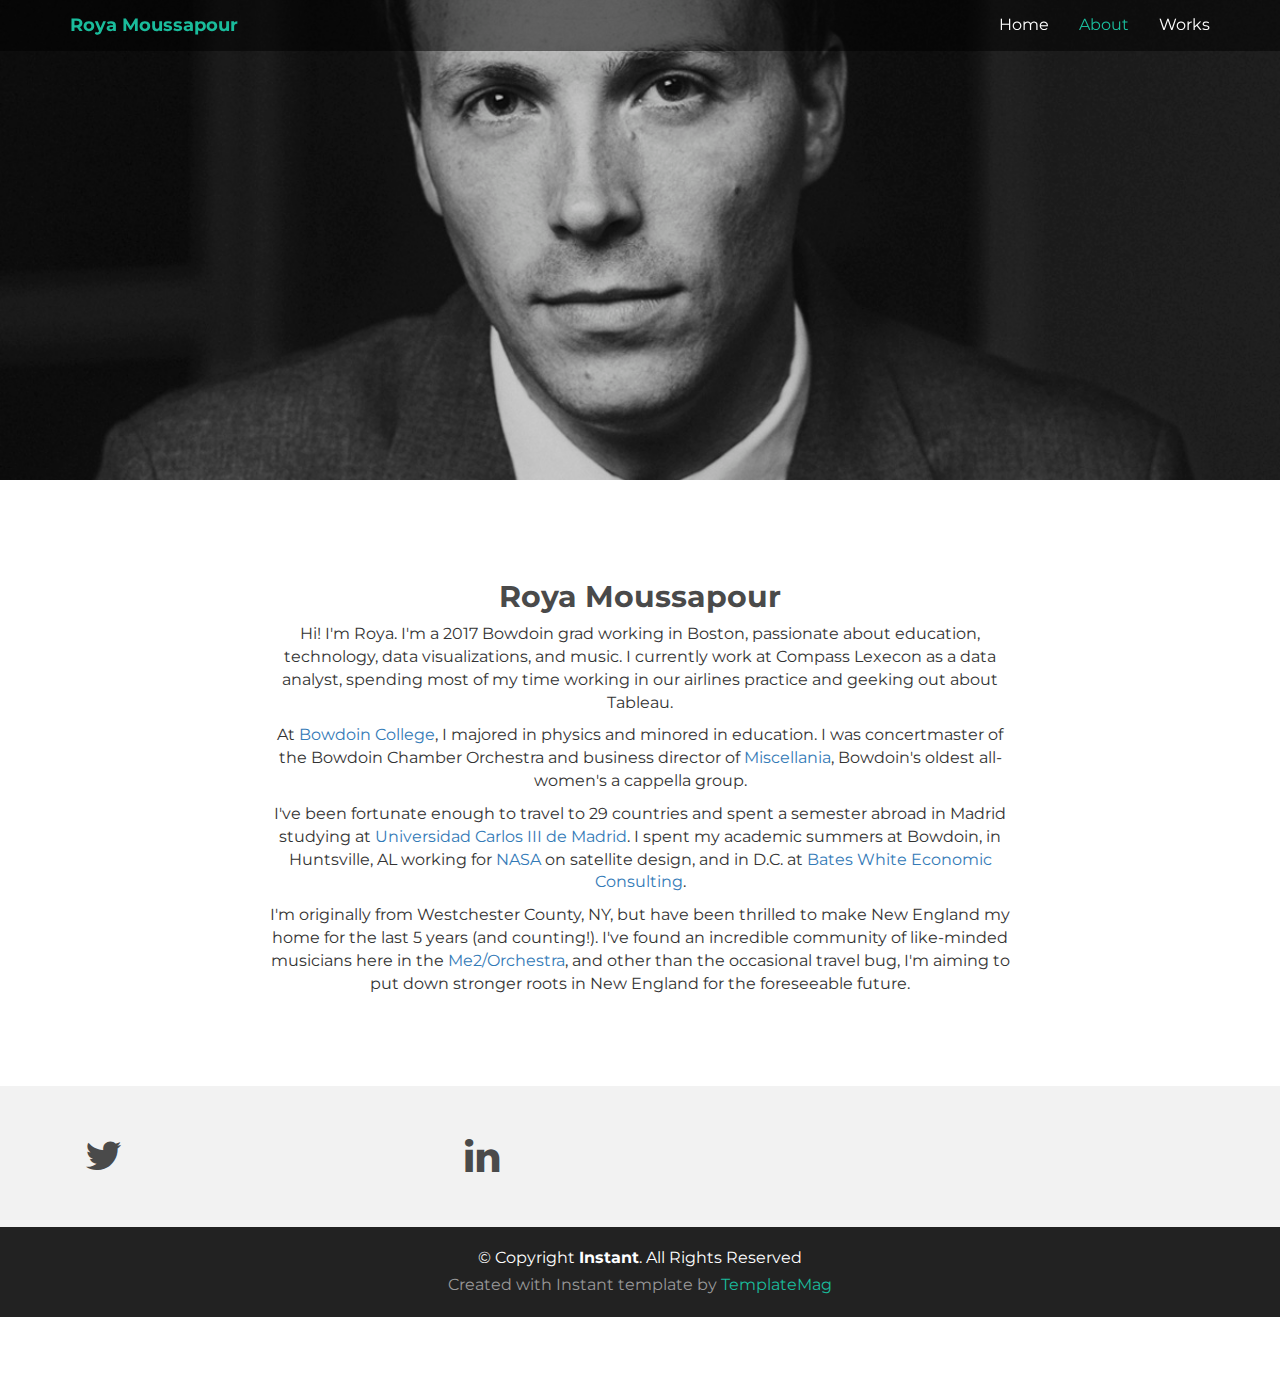
==== about.html @ b9ccae43 "Update about.html" ====
<!DOCTYPE html>
<html lang="en">
<head>
  <meta charset="utf-8">
  <title>Roya Moussapour</title>
  <meta content="width=device-width, initial-scale=1.0" name="viewport">
  <meta content="" name="keywords">
  <meta content="" name="description">

  <!-- Favicons -->
  <link href="img/favicon.png" rel="icon">
  <link href="img/apple-touch-icon.png" rel="apple-touch-icon">

  <!-- Google Fonts -->
  <link href="https://fonts.googleapis.com/css?family=Montserrat:300,400,500,700" rel="stylesheet">

  <!-- Bootstrap CSS File -->
  <link href="lib/bootstrap/css/bootstrap.min.css" rel="stylesheet">

  <!-- Libraries CSS Files -->
  <link href="lib/font-awesome/css/font-awesome.min.css" rel="stylesheet">

  <!-- Main Stylesheet File -->
  <link href="css/style.css" rel="stylesheet">

  <!-- =======================================================
    Template Name: Instant
    Template URL: https://templatemag.com/instant-bootstrap-personal-template/
    Author: TemplateMag.com
    License: https://templatemag.com/license/
  ======================================================= -->
</head>

<body>

  <!-- Static navbar -->
  <div class="navbar navbar-default navbar-fixed-top" role="navigation">
    <div class="container">
      <div class="navbar-header">
        <button type="button" class="navbar-toggle" data-toggle="collapse" data-target=".navbar-collapse">
            <span class="sr-only">Toggle navigation</span>
            <span class="icon-bar"></span>
            <span class="icon-bar"></span>
            <span class="icon-bar"></span>
          </button>
        <a class="navbar-brand" href="index.html">Roya Moussapour</a>
      </div>
      <div class="navbar-collapse collapse">
        <ul class="nav navbar-nav navbar-right">
          <li><a href="index.html">Home</a></li>
          <li class="active"><a href="about.html">About</a></li>
          <li><a href="works.html" class="smoothscroll">Works</a></li>
        </ul>
      </div>
      <!--/.nav-collapse -->
    </div>
  </div>


  <div id="aboutwrap">
    <div class="container">
      <div class="row">
        <div class="col-lg-6 col-lg-offset-3">
        </div>
      </div>
    </div>
    <!-- /container -->
  </div>

  <div class="container">
    <div class="row centered mt mb">
      <div class="col-lg-8 col-lg-offset-2">
        <h2>Roya Moussapour</h2>
        <p>Hi! I'm Roya. I'm a 2017 Bowdoin grad working in Boston, passionate about education, technology, data visualizations, and music. I currently work at Compass Lexecon as a data analyst, spending most of my time working in our airlines practice and geeking out about Tableau. </p>
        <p>At <a href="https://www.bowdoin.edu/" target="blank">Bowdoin College</a>, I majored in physics and minored in education. I was concertmaster of the Bowdoin Chamber Orchestra and business director of <a href="http://students.bowdoin.edu/miscellania/" target="blank">Miscellania</a>, Bowdoin's oldest all-women's a cappella group. </p>
        <p>I've been fortunate enough to travel to 29 countries and spent a semester abroad in Madrid studying at <a href="https://www.uc3m.es/Home" target="blank">Universidad Carlos III de Madrid</a>. I spent my academic summers at Bowdoin, in Huntsville, AL working for <a href="https://www.nasa.gov/centers/marshall/home/index.html" target="blank">NASA</a> on satellite design, and in D.C. at <a href="https://bateswhite.com" target="blank">Bates White Economic Consulting</a>.</p>
        <p>I'm originally from Westchester County, NY, but have been thrilled to make New England my home for the last 5 years (and counting!). I've found an incredible community of like-minded musicians here in the <a href="https://me2orchestra.org/" target="blank">Me2/Orchestra</a>, and other than the occasional travel bug, I'm aiming to put down stronger roots in New England for the foreseeable future. </p>
      </div>

    </div>
  </div>

  <div id="social">
    <div class="container">
      <div class="row centered">
        </div>
        <div class="col-sm-4">
          <a href="#"><i class="fa fa-twitter"></i></a>
        </div>
        <div class="col-sm-4">
          <a href="#"><i class="fa fa-linkedin"></i></a>
        </div>

      </div>
    </div>
  </div>

  <div id="copyrights">
    <div class="container">
      <p>
        &copy; Copyright <strong>Instant</strong>. All Rights Reserved
      </p>
      <div class="credits">
        <!--
          You are NOT allowed to delete the credit link to TemplateMag with free version.
          You can delete the credit link only if you bought the pro version.
          Buy the pro version with working PHP/AJAX contact form: https://templatemag.com/instant-bootstrap-personal-template/
          Licensing information: https://templatemag.com/license/
        -->
        Created with Instant template by <a href="https://templatemag.com/">TemplateMag</a>
      </div>
    </div>
  </div>
  <!-- / copyrights -->

  <!-- JavaScript Libraries -->
  <script src="lib/jquery/jquery.min.js"></script>
  <script src="lib/bootstrap/js/bootstrap.min.js"></script>
  <script src="lib/php-mail-form/validate.js"></script>
  <script src="lib/easing/easing.min.js"></script>

  <!-- Template Main Javascript File -->
  <script src="js/main.js"></script>

</body>
</html>
---- css/style.css ----
/**
* Template Name: Instant
* Template URL: https://templatemag.com/instant-bootstrap-personal-template/
* Author: TemplateMag.com
* License: https://templatemag.com/license/
*/

/* ==========================================================================
   Base Styles, Bootstrap Modifications & Fonts Import
   ========================================================================== */


::-moz-selection {
    background: #f2c2c9;
    color: #a4003a;
    text-shadow: none;
}

::selection {
    background: #16a085;
    color: #a4003a;
    text-shadow: none;
}

/*
 * A better looking default horizontal rule
 */

 hr {
    display: block;
    height: 1px;
    border: 0;
    border-top: 1px solid #ccc;
    margin: 1em 0;
    padding: 0;
}

.centered {
	text-align: center
}

.mt {
	margin-top: 80px;
}

.mb {
	margin-bottom: 80px;
}

/* ==========================================================================
   General styles
   ========================================================================== */


body {
    font-family: 'Montserrat', sans-serif;
    font-weight: 400;
    font-size: 16px;

    -webkit-font-smoothing: antialiased;
    -webkit-overflow-scrolling: touch;
}

h1, h2, h3, h4, h5, h6 {
	font-weight: 700;
    color: #4a4a4a;
}


.navbar-brand {
	font-weight: 700;
}

.navbar-default .navbar-brand, .navbar-default .navbar-brand:hover {
	color: #1abc9c;
}

.navbar-default {
	border-color: transparent;
  background-color: rgba(0, 0, 0, 0.5);
}

.navbar-default .navbar-nav > .active > a, .navbar-default .navbar-nav > .active > a:hover, .navbar-default .navbar-nav > .active > a:focus {
	color: #1abc9c;
	background-color: transparent;
}

.navbar-default .navbar-nav > li > a {
	color: #fff;
}

.navbar-default .navbar-nav > li > a:hover, .navbar-default .navbar-nav > li > a:focus {
	color: #1abc9c;
}

.navbar-default .navbar-toggle {
  border: none;
  border-color: #fff;
}

.navbar-default .navbar-toggle:hover {
  background: #666;
}

.navbar-default .navbar-toggle .icon-bar {
  background-color: #fff;
}
/* ==========================================================================
   Wrap Sections
   ========================================================================== */

#headerwrap {
	background: url(../img/back.jpg) no-repeat center top;
	margin-top: -70px;
	padding-top: 250px;
	text-align:center;
	background-attachment: relative;
	background-position: center center;
	min-height: 650px;
	width: 100%;

    -webkit-background-size: 100%;
    -moz-background-size: 100%;
    -o-background-size: 100%;
    background-size: 100%;

    -webkit-background-size: cover;
    -moz-background-size: cover;
    -o-background-size: cover;
    background-size: cover;
}

#headerwrap h1 {
	color:#ffffff;
	padding-top: 10px;
	padding-bottom: 20px;
	letter-spacing: 4px;
	font-size: 80px;
	font-weight: bold;
}

#headerwrap h4 {
	font-weight: 400;
	color: #ffffff
}

@media (max-width: 768px) {
  #headerwrap {
    padding-top: 180px;
  }
}

#social {
	padding-top: 50px;
	padding-bottom: 50px;
	background-color: #f2f2f2;
}

#social i {
	font-size: 40px;
	color: #4a4a4a
}

#social i:hover {
	color: #1abc9c
}

#footerwrap {
	padding-top: 70px;
	padding-bottom: 50px;
	background-color: #2f2f2f;
}

#footerwrap p {
	color: #f2f2f2;
	margin-left: 10px;
}

#workwrap {
	background: url(../img/work.jpg) no-repeat center top;
	margin-top: -70px;
	padding-top: 250px;
	text-align:center;
	background-attachment: relative;
	background-position: center center;
	min-height: 650px;
	width: 100%;

    -webkit-background-size: 100%;
    -moz-background-size: 100%;
    -o-background-size: 100%;
    background-size: 100%;

    -webkit-background-size: cover;
    -moz-background-size: cover;
    -o-background-size: cover;
    background-size: cover;
}

#workwrap h1 {
	color:#ffffff;
	padding-top: 10px;
	padding-bottom: 20px;
	letter-spacing: 4px;
	font-size: 80px;
	font-weight: bold;
}

#workwrap h4 {
	font-weight: 400;
	color: #ffffff
}

#aboutwrap {
	background: url(../img/about.jpg) no-repeat center top;
	margin-top: -70px;
	padding-top: 250px;
	text-align:center;
	background-attachment: relative;
	background-position: center center;
	min-height: 550px;
	width: 100%;

    -webkit-background-size: 100%;
    -moz-background-size: 100%;
    -o-background-size: 100%;
    background-size: 100%;

    -webkit-background-size: cover;
    -moz-background-size: cover;
    -o-background-size: cover;
    background-size: cover;
}


/* Gallery */
.gallery {
	margin-top: 30px;
}

.gallery img:hover {
	opacity: 0.4;
}


/* Contact Form */

#contactwrap {
	background: url(../img/contact.jpg) no-repeat center top;
	margin-top: -70px;
	padding-top: 250px;
	text-align:center;
	background-attachment: relative;
	background-position: center center;
	min-height: 650px;
	width: 100%;
  background-size: 100%;
  background-size: cover;
}

#contactwrap h1 {
	color:#ffffff;
	padding-top: 10px;
	padding-bottom: 20px;
	letter-spacing: 4px;
	font-size: 60px;
	font-weight: bold;
}

#contactwrap h4 {
	font-weight: 400;
	color: #ffffff
}

#contact {
  padding: 40px 0;
}

#contact h2 {
  font-size: 36px;
  margin-bottom: 30px;
}

.contact-form label {
   color: #999;
}

.contact-form input, .contact-form textarea {
  padding: 10px 12px;
  border-radius: 0;
  box-shadow: none;
  font-size: 14px;
  height: auto;
}

.contact-form .form-send {
  text-align: center;
}

.contact-form .form-send button  {
  background: #1abc9c;
  border: 0;
  padding: 14px 40px;
  color: #fff;
  transition: 0.4s;
  cursor: pointer;
  font-size: 16px;
  margin-top: 15px;
}

.contact-form .form-send button:hover {
  background: #2addb9;
}

.contact-form .validate {
  display: none;
  color: red;
  margin: 0 0 15px 0;
  font-weight: 400;
  font-size: 13px;
}

.contact-form .loading {
  display: none;
  color: #555;
  background: #fff;
  text-align: center;
  padding: 15px;
  margin: 15px 0;
}

.contact-form .loading:before {
  content: "";
  display: inline-block;
  border-radius: 50%;
  width: 24px;
  height: 24px;
  border: 3px solid #18d26e;
  border-top-color: #eee;
  -webkit-animation: animate-loading 1s linear infinite;
  animation: animate-loading 1s linear infinite;
}

@-webkit-keyframes animate-loading {
  0% {
    -webkit-transform: rotate(0deg);
    transform: rotate(0deg);
  }

  100% {
    -webkit-transform: rotate(360deg);
    transform: rotate(360deg);
  }
}

@keyframes animate-loading {
  0% {
    -webkit-transform: rotate(0deg);
    transform: rotate(0deg);
  }

  100% {
    -webkit-transform: rotate(360deg);
    transform: rotate(360deg);
  }
}

.contact-form .error-message {
  display: none;
  color: #fff;
  background: #ed3c0d;
  text-align: center;
  padding: 15px;
  font-weight: 600;
  margin: 15px 0;
}

.contact-form .sent-message {
  display: none;
  color: #fff;
  background: #18d26e;
  text-align: center;
  padding: 15px;
  font-weight: 600;
  margin: 15px 0;
}

/* Copyrights */

#copyrights {
  background: #222222;
  padding: 20px 0;
  text-align: center;
}

#copyrights p {
  margin-bottom: 5px;
  color: #fff;
}

#copyrights a {
  color: #1abc9c;
}

.credits {
  color: #999;
}
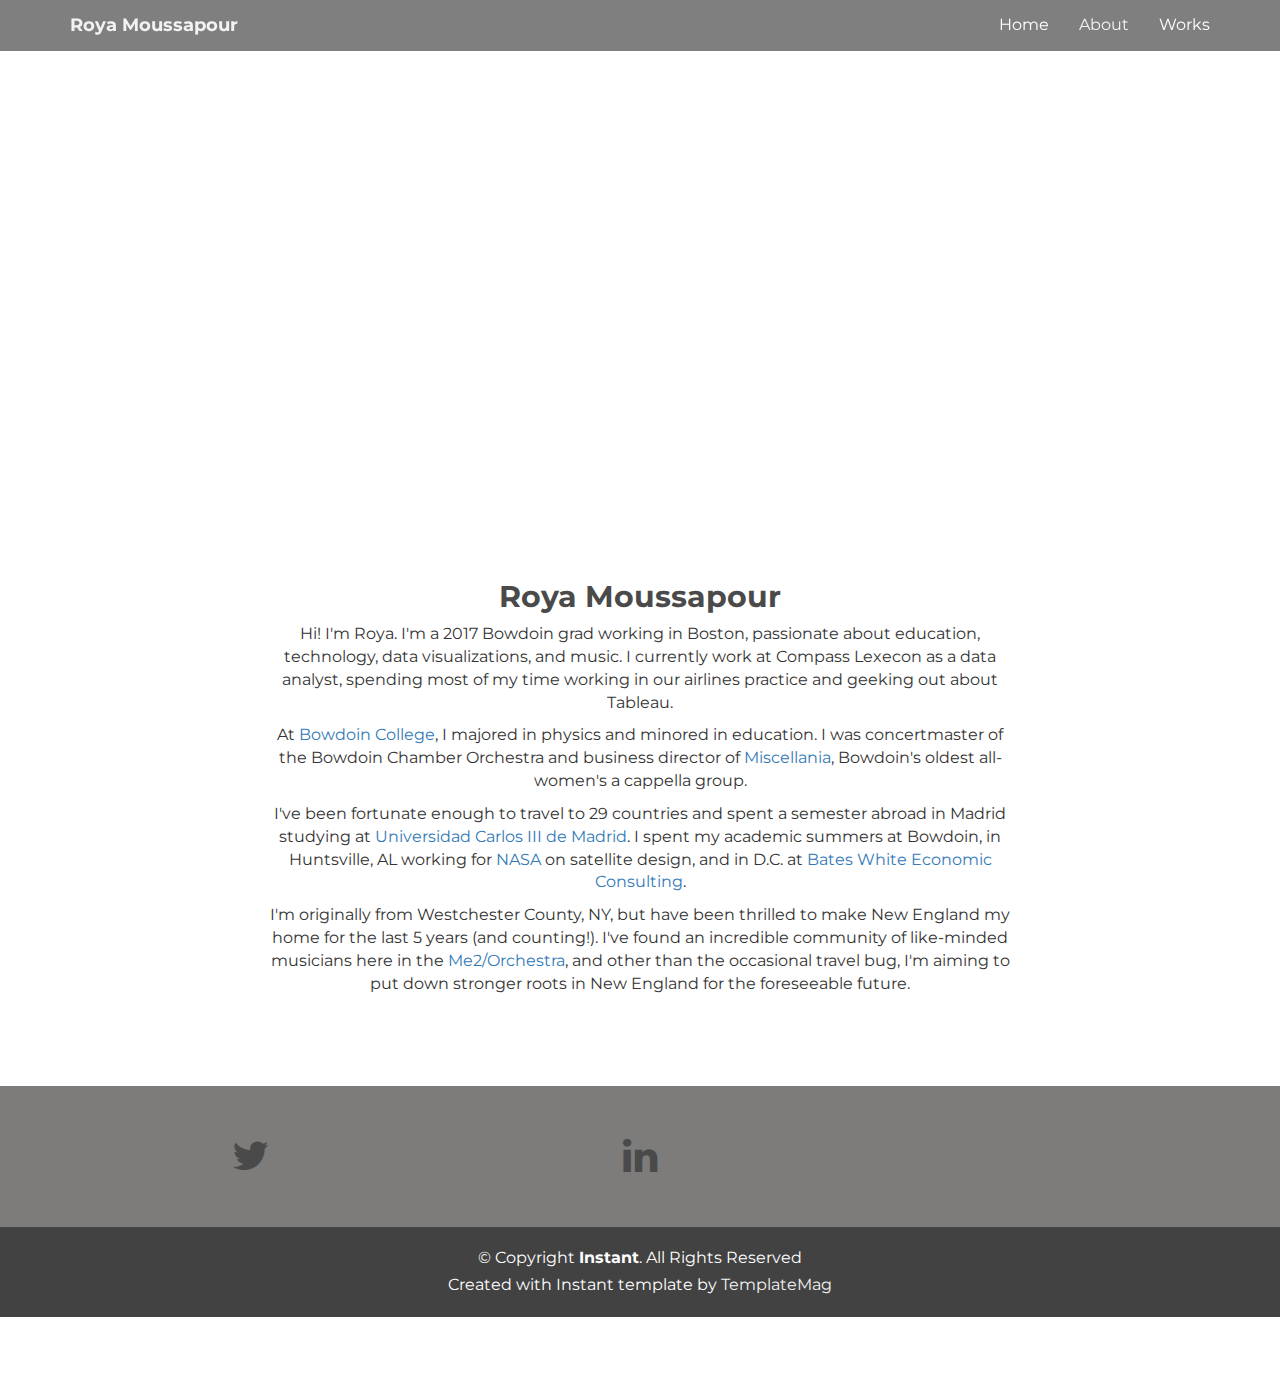
==== commit 24459f8e: "Update about.html" ====
--- a/about.html
+++ b/about.html
@@ -8,8 +8,8 @@
   <meta content="" name="description">
 
   <!-- Favicons -->
-  <link href="img/favicon.png" rel="icon">
-  <link href="img/apple-touch-icon.png" rel="apple-touch-icon">
+  <link href="img/icon1.png" rel="icon">
+  <link href="img/icon1.png" rel="icon1">
 
   <!-- Google Fonts -->
   <link href="https://fonts.googleapis.com/css?family=Montserrat:300,400,500,700" rel="stylesheet">
@@ -80,10 +80,9 @@
     </div>
   </div>
 
-  <div id="social">
+    <div id="social">
     <div class="container">
       <div class="row centered">
-        </div>
         <div class="col-sm-4">
           <a href="#"><i class="fa fa-twitter"></i></a>
         </div>
--- a/css/style.css
+++ b/css/style.css
@@ -12,13 +12,13 @@
 
 ::-moz-selection {
     background: #f2c2c9;
-    color: #a4003a;
+    color: #51353f;
     text-shadow: none;
 }
 
 ::selection {
-    background: #16a085;
-    color: #a4003a;
+    background: #c78989;
+    color: #51353f;
     text-shadow: none;
 }
 
@@ -72,7 +72,7 @@
 }
 
 .navbar-default .navbar-brand, .navbar-default .navbar-brand:hover {
-	color: #1abc9c;
+	color: #f2f2f2;
 }
 
 .navbar-default {
@@ -81,7 +81,7 @@
 }
 
 .navbar-default .navbar-nav > .active > a, .navbar-default .navbar-nav > .active > a:hover, .navbar-default .navbar-nav > .active > a:focus {
-	color: #1abc9c;
+	color: #f2f2f2;
 	background-color: transparent;
 }
 
@@ -90,7 +90,7 @@
 }
 
 .navbar-default .navbar-nav > li > a:hover, .navbar-default .navbar-nav > li > a:focus {
-	color: #1abc9c;
+	color: #a14d4d;
 }
 
 .navbar-default .navbar-toggle {
@@ -99,7 +99,7 @@
 }
 
 .navbar-default .navbar-toggle:hover {
-  background: #666;
+  background: #897373;
 }
 
 .navbar-default .navbar-toggle .icon-bar {
@@ -110,7 +110,74 @@
    ========================================================================== */
 
 #headerwrap {
-	background: url(../img/back.jpg) no-repeat center top;
+	background: url(../img/portugal_rocks.jpg) no-repeat center top;
+	margin-top: -70px;
+	padding-top: 350px;
+	text-align:center;
+	background-attachment: relative;
+	background-position: center center;
+	min-height: 650px;
+	width: 100%;
+
+    -webkit-background-size: 100%;
+    -moz-background-size: 100%;
+    -o-background-size: 100%;
+    background-size: 100%;
+
+    -webkit-background-size: cover;
+    -moz-background-size: cover;
+    -o-background-size: cover;
+    background-size: cover;
+}
+
+#headerwrap h1 {
+	color:#ffffff;
+	padding-top: 10px;
+	padding-bottom: 20px;
+	letter-spacing: 4px;
+	font-size: 80px;
+	font-weight: bold;
+}
+
+#headerwrap h4 {
+	font-weight: 400;
+	color: #ffffff
+}
+
+@media (max-width: 768px) {
+  #headerwrap {
+    padding-top: 180px;
+  }
+}
+
+#social {
+	padding-top: 50px;
+	padding-bottom: 50px;
+	background-color: #7e7c7a;
+}
+
+#social i {
+	font-size: 40px;
+	color: #4a4a4a
+}
+
+#social i:hover {
+	color: #a14d4d
+}
+
+#footerwrap {
+	padding-top: 70px;
+	padding-bottom: 50px;
+	background-color: #4f4b4b;
+}
+
+#footerwrap p {
+	color: #a98888;
+	margin-left: 10px;
+}
+
+#workwrap {
+	background: url(../img/beaconhill_snow.jpg) no-repeat center top;
 	margin-top: -70px;
 	padding-top: 250px;
 	text-align:center;
@@ -130,73 +197,6 @@
     background-size: cover;
 }
 
-#headerwrap h1 {
-	color:#ffffff;
-	padding-top: 10px;
-	padding-bottom: 20px;
-	letter-spacing: 4px;
-	font-size: 80px;
-	font-weight: bold;
-}
-
-#headerwrap h4 {
-	font-weight: 400;
-	color: #ffffff
-}
-
-@media (max-width: 768px) {
-  #headerwrap {
-    padding-top: 180px;
-  }
-}
-
-#social {
-	padding-top: 50px;
-	padding-bottom: 50px;
-	background-color: #f2f2f2;
-}
-
-#social i {
-	font-size: 40px;
-	color: #4a4a4a
-}
-
-#social i:hover {
-	color: #1abc9c
-}
-
-#footerwrap {
-	padding-top: 70px;
-	padding-bottom: 50px;
-	background-color: #2f2f2f;
-}
-
-#footerwrap p {
-	color: #f2f2f2;
-	margin-left: 10px;
-}
-
-#workwrap {
-	background: url(../img/work.jpg) no-repeat center top;
-	margin-top: -70px;
-	padding-top: 250px;
-	text-align:center;
-	background-attachment: relative;
-	background-position: center center;
-	min-height: 650px;
-	width: 100%;
-
-    -webkit-background-size: 100%;
-    -moz-background-size: 100%;
-    -o-background-size: 100%;
-    background-size: 100%;
-
-    -webkit-background-size: cover;
-    -moz-background-size: cover;
-    -o-background-size: cover;
-    background-size: cover;
-}
-
 #workwrap h1 {
 	color:#ffffff;
 	padding-top: 10px;
@@ -212,7 +212,7 @@
 }
 
 #aboutwrap {
-	background: url(../img/about.jpg) no-repeat center top;
+	background: url(../img/roya_vegas.jpg) no-repeat center top;
 	margin-top: -70px;
 	padding-top: 250px;
 	text-align:center;
@@ -298,7 +298,7 @@
 }
 
 .contact-form .form-send button  {
-  background: #1abc9c;
+  background: #a14d4d;
   border: 0;
   padding: 14px 40px;
   color: #fff;
@@ -388,7 +388,7 @@
 /* Copyrights */
 
 #copyrights {
-  background: #222222;
+  background: #424242;
   padding: 20px 0;
   text-align: center;
 }
@@ -399,9 +399,9 @@
 }
 
 #copyrights a {
-  color: #1abc9c;
+  color: #f2f2f2;
 }
 
 .credits {
-  color: #999;
-}
+  color: #fff;
+}
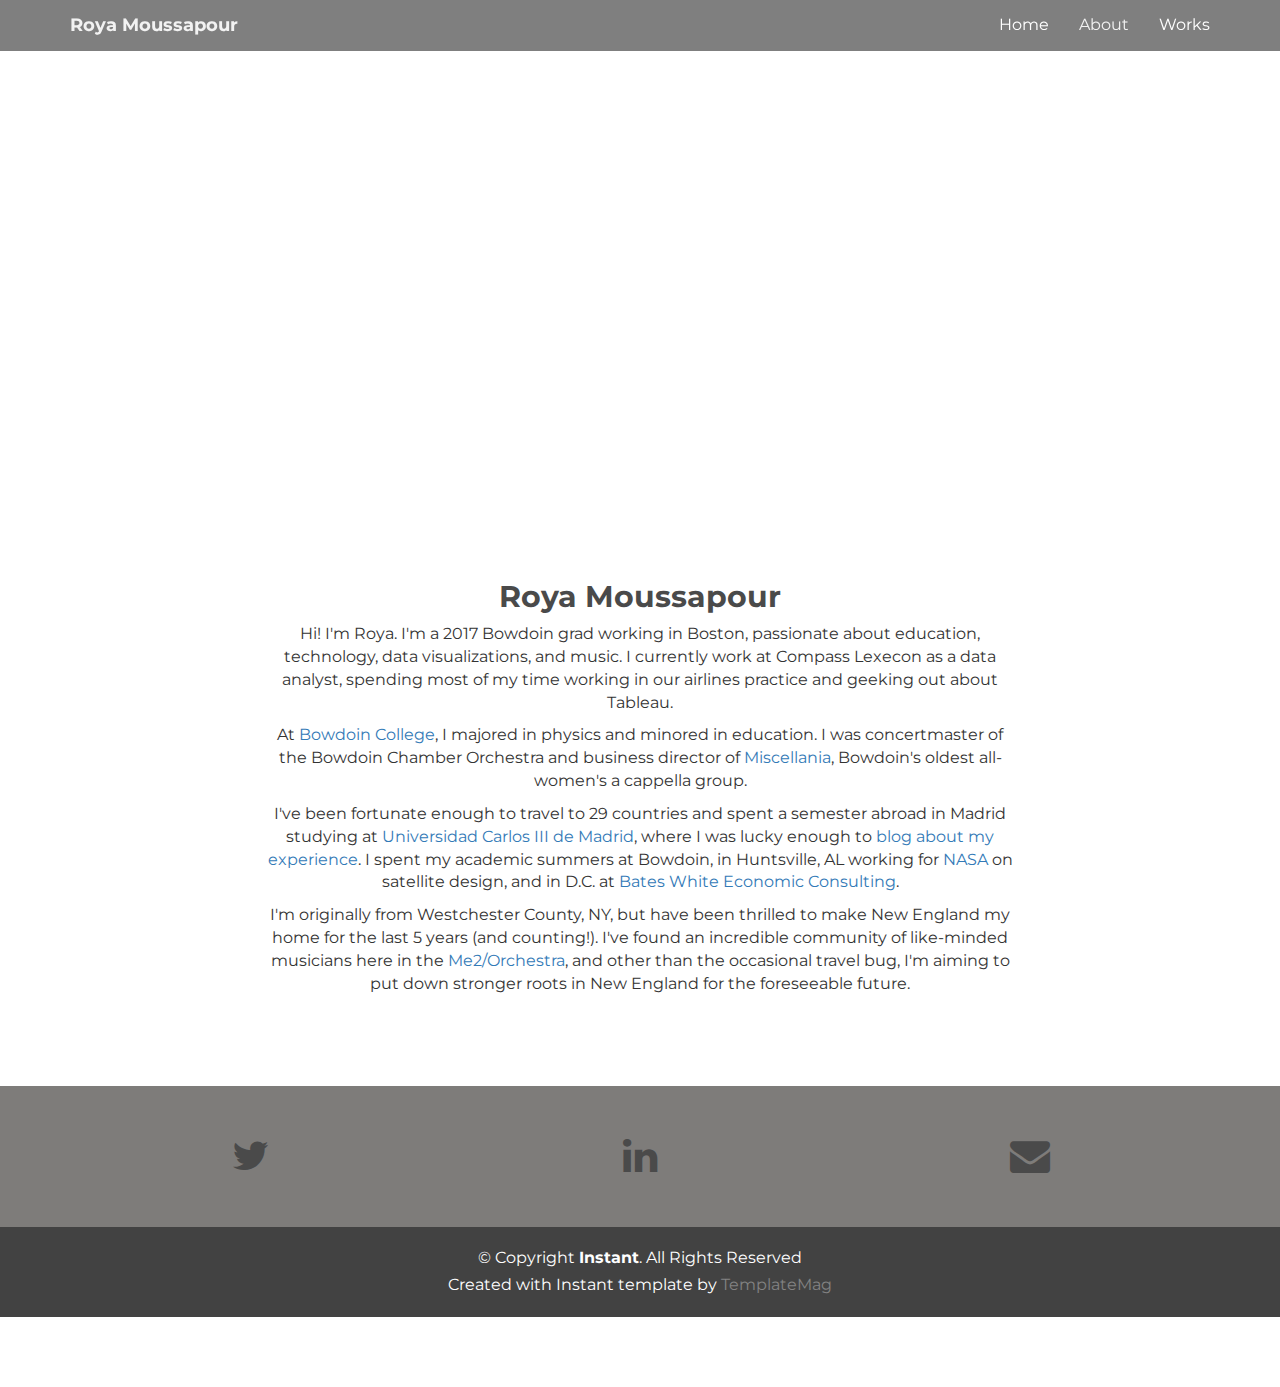
==== commit aeaf0c04: "Update about.html" ====
--- a/about.html
+++ b/about.html
@@ -73,7 +73,7 @@
         <h2>Roya Moussapour</h2>
         <p>Hi! I'm Roya. I'm a 2017 Bowdoin grad working in Boston, passionate about education, technology, data visualizations, and music. I currently work at Compass Lexecon as a data analyst, spending most of my time working in our airlines practice and geeking out about Tableau. </p>
         <p>At <a href="https://www.bowdoin.edu/" target="blank">Bowdoin College</a>, I majored in physics and minored in education. I was concertmaster of the Bowdoin Chamber Orchestra and business director of <a href="http://students.bowdoin.edu/miscellania/" target="blank">Miscellania</a>, Bowdoin's oldest all-women's a cappella group. </p>
-        <p>I've been fortunate enough to travel to 29 countries and spent a semester abroad in Madrid studying at <a href="https://www.uc3m.es/Home" target="blank">Universidad Carlos III de Madrid</a>. I spent my academic summers at Bowdoin, in Huntsville, AL working for <a href="https://www.nasa.gov/centers/marshall/home/index.html" target="blank">NASA</a> on satellite design, and in D.C. at <a href="https://bateswhite.com" target="blank">Bates White Economic Consulting</a>.</p>
+        <p>I've been fortunate enough to travel to 29 countries and spent a semester abroad in Madrid studying at <a href="https://www.uc3m.es/Home" target="blank">Universidad Carlos III de Madrid</a>, where I was lucky enough to <a href="https://www.iesabroad.org/blogs/author/222131" target="blank">blog about my experience</a>. I spent my academic summers at Bowdoin, in Huntsville, AL working for <a href="https://www.nasa.gov/centers/marshall/home/index.html" target="blank">NASA</a> on satellite design, and in D.C. at <a href="https://bateswhite.com" target="blank">Bates White Economic Consulting</a>.</p>
         <p>I'm originally from Westchester County, NY, but have been thrilled to make New England my home for the last 5 years (and counting!). I've found an incredible community of like-minded musicians here in the <a href="https://me2orchestra.org/" target="blank">Me2/Orchestra</a>, and other than the occasional travel bug, I'm aiming to put down stronger roots in New England for the foreseeable future. </p>
       </div>
 
@@ -84,12 +84,14 @@
     <div class="container">
       <div class="row centered">
         <div class="col-sm-4">
-          <a href="#"><i class="fa fa-twitter"></i></a>
+          <a href="https://twitter.com/Roya_Moussapour"><i class="fa fa-twitter"></i></a>
         </div>
         <div class="col-sm-4">
-          <a href="#"><i class="fa fa-linkedin"></i></a>
+          <a href="https://www.linkedin.com/in/roya-moussapour/"><i class="fa fa-linkedin"></i></a>
         </div>
-
+        <div class="col-sm-4">
+          <a href="mailto:royamoussapour@gmail.com"><i class="fa fa-envelope"></i></a>
+        </div>
       </div>
     </div>
   </div>
--- a/css/style.css
+++ b/css/style.css
@@ -90,7 +90,7 @@
 }
 
 .navbar-default .navbar-nav > li > a:hover, .navbar-default .navbar-nav > li > a:focus {
-	color: #a14d4d;
+	color: #c37a7a;
 }
 
 .navbar-default .navbar-toggle {
@@ -177,7 +177,7 @@
 }
 
 #workwrap {
-	background: url(../img/beaconhill_snow.jpg) no-repeat center top;
+	background: url(../img/canyon.jpg) no-repeat center top;
 	margin-top: -70px;
 	padding-top: 250px;
 	text-align:center;
@@ -399,7 +399,7 @@
 }
 
 #copyrights a {
-  color: #f2f2f2;
+  color: #838383;
 }
 
 .credits {
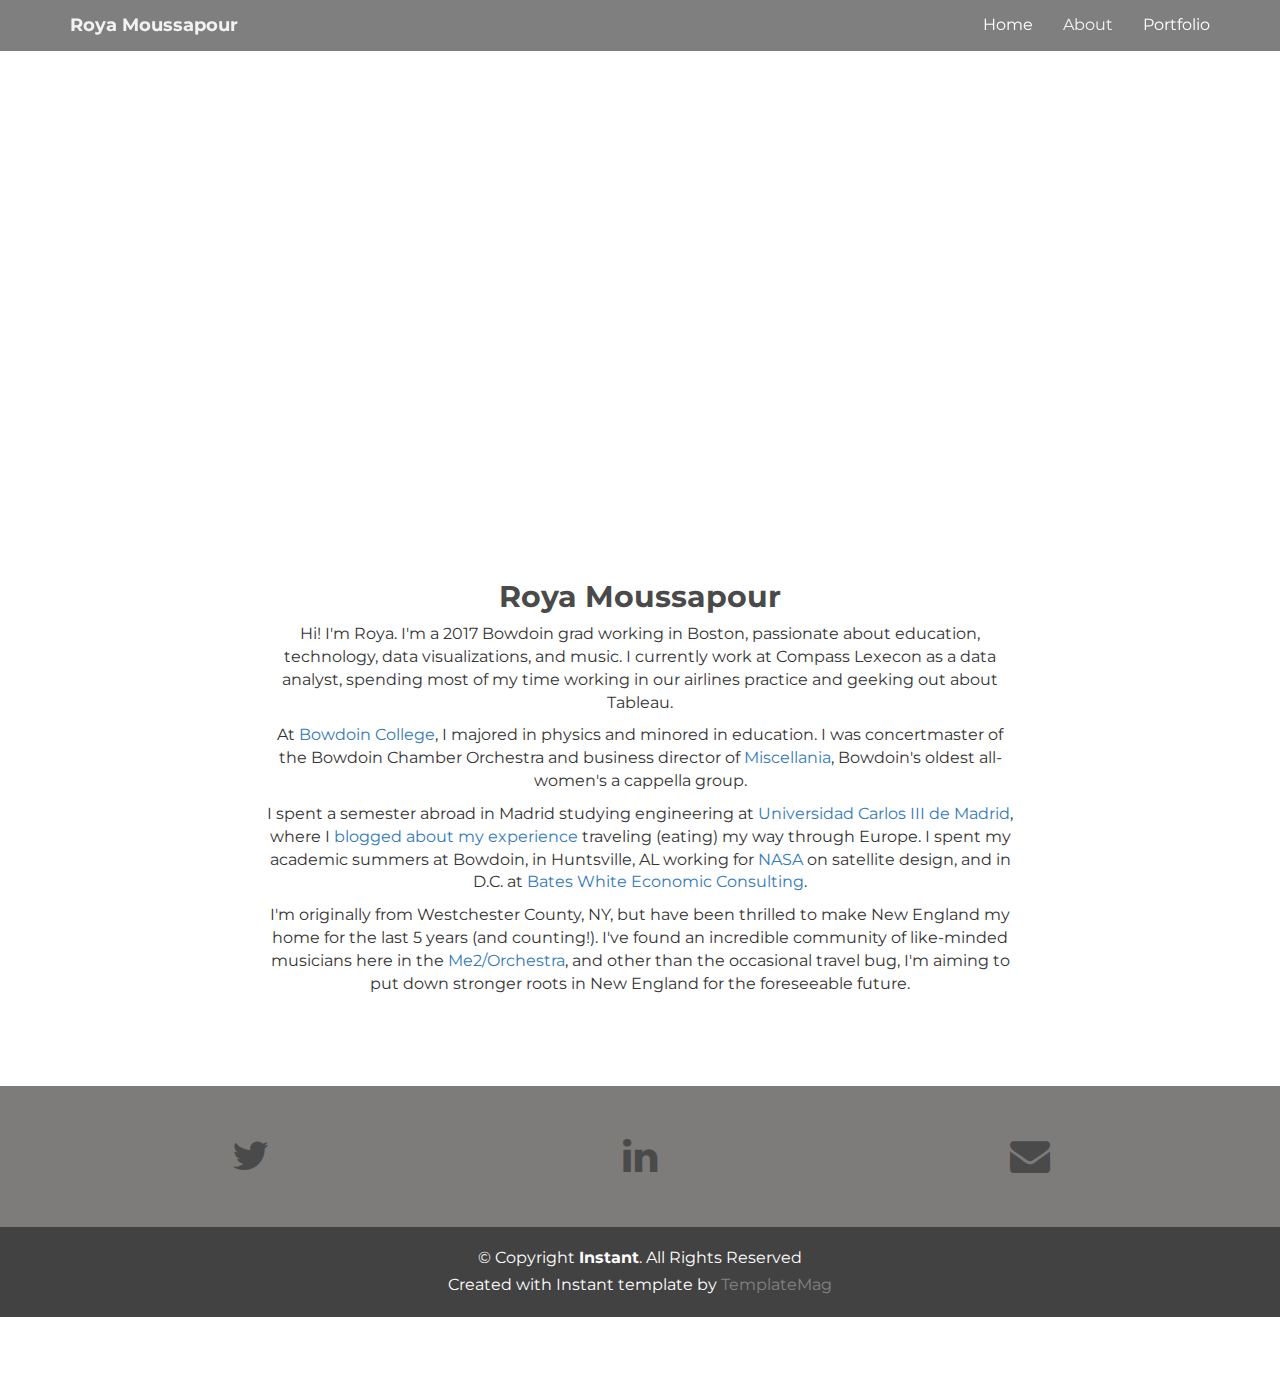
==== commit d270650f: "Update about.html" ====
--- a/about.html
+++ b/about.html
@@ -49,7 +49,7 @@
         <ul class="nav navbar-nav navbar-right">
           <li><a href="index.html">Home</a></li>
           <li class="active"><a href="about.html">About</a></li>
-          <li><a href="works.html" class="smoothscroll">Works</a></li>
+          <li><a href="Portfolio.html" class="smoothscroll">Portfolio</a></li>
         </ul>
       </div>
       <!--/.nav-collapse -->
@@ -73,7 +73,7 @@
         <h2>Roya Moussapour</h2>
         <p>Hi! I'm Roya. I'm a 2017 Bowdoin grad working in Boston, passionate about education, technology, data visualizations, and music. I currently work at Compass Lexecon as a data analyst, spending most of my time working in our airlines practice and geeking out about Tableau. </p>
         <p>At <a href="https://www.bowdoin.edu/" target="blank">Bowdoin College</a>, I majored in physics and minored in education. I was concertmaster of the Bowdoin Chamber Orchestra and business director of <a href="http://students.bowdoin.edu/miscellania/" target="blank">Miscellania</a>, Bowdoin's oldest all-women's a cappella group. </p>
-        <p>I've been fortunate enough to travel to 29 countries and spent a semester abroad in Madrid studying at <a href="https://www.uc3m.es/Home" target="blank">Universidad Carlos III de Madrid</a>, where I was lucky enough to <a href="https://www.iesabroad.org/blogs/author/222131" target="blank">blog about my experience</a>. I spent my academic summers at Bowdoin, in Huntsville, AL working for <a href="https://www.nasa.gov/centers/marshall/home/index.html" target="blank">NASA</a> on satellite design, and in D.C. at <a href="https://bateswhite.com" target="blank">Bates White Economic Consulting</a>.</p>
+        <p>I spent a semester abroad in Madrid studying engineering at <a href="https://www.uc3m.es/Home" target="blank">Universidad Carlos III de Madrid</a>, where I <a href="https://www.iesabroad.org/blogs/author/222131" target="blank">blogged about my experience</a> traveling (eating) my way through Europe. I spent my academic summers at Bowdoin, in Huntsville, AL working for <a href="https://www.nasa.gov/centers/marshall/home/index.html" target="blank">NASA</a> on satellite design, and in D.C. at <a href="https://bateswhite.com" target="blank">Bates White Economic Consulting</a>.</p>
         <p>I'm originally from Westchester County, NY, but have been thrilled to make New England my home for the last 5 years (and counting!). I've found an incredible community of like-minded musicians here in the <a href="https://me2orchestra.org/" target="blank">Me2/Orchestra</a>, and other than the occasional travel bug, I'm aiming to put down stronger roots in New England for the foreseeable future. </p>
       </div>
 
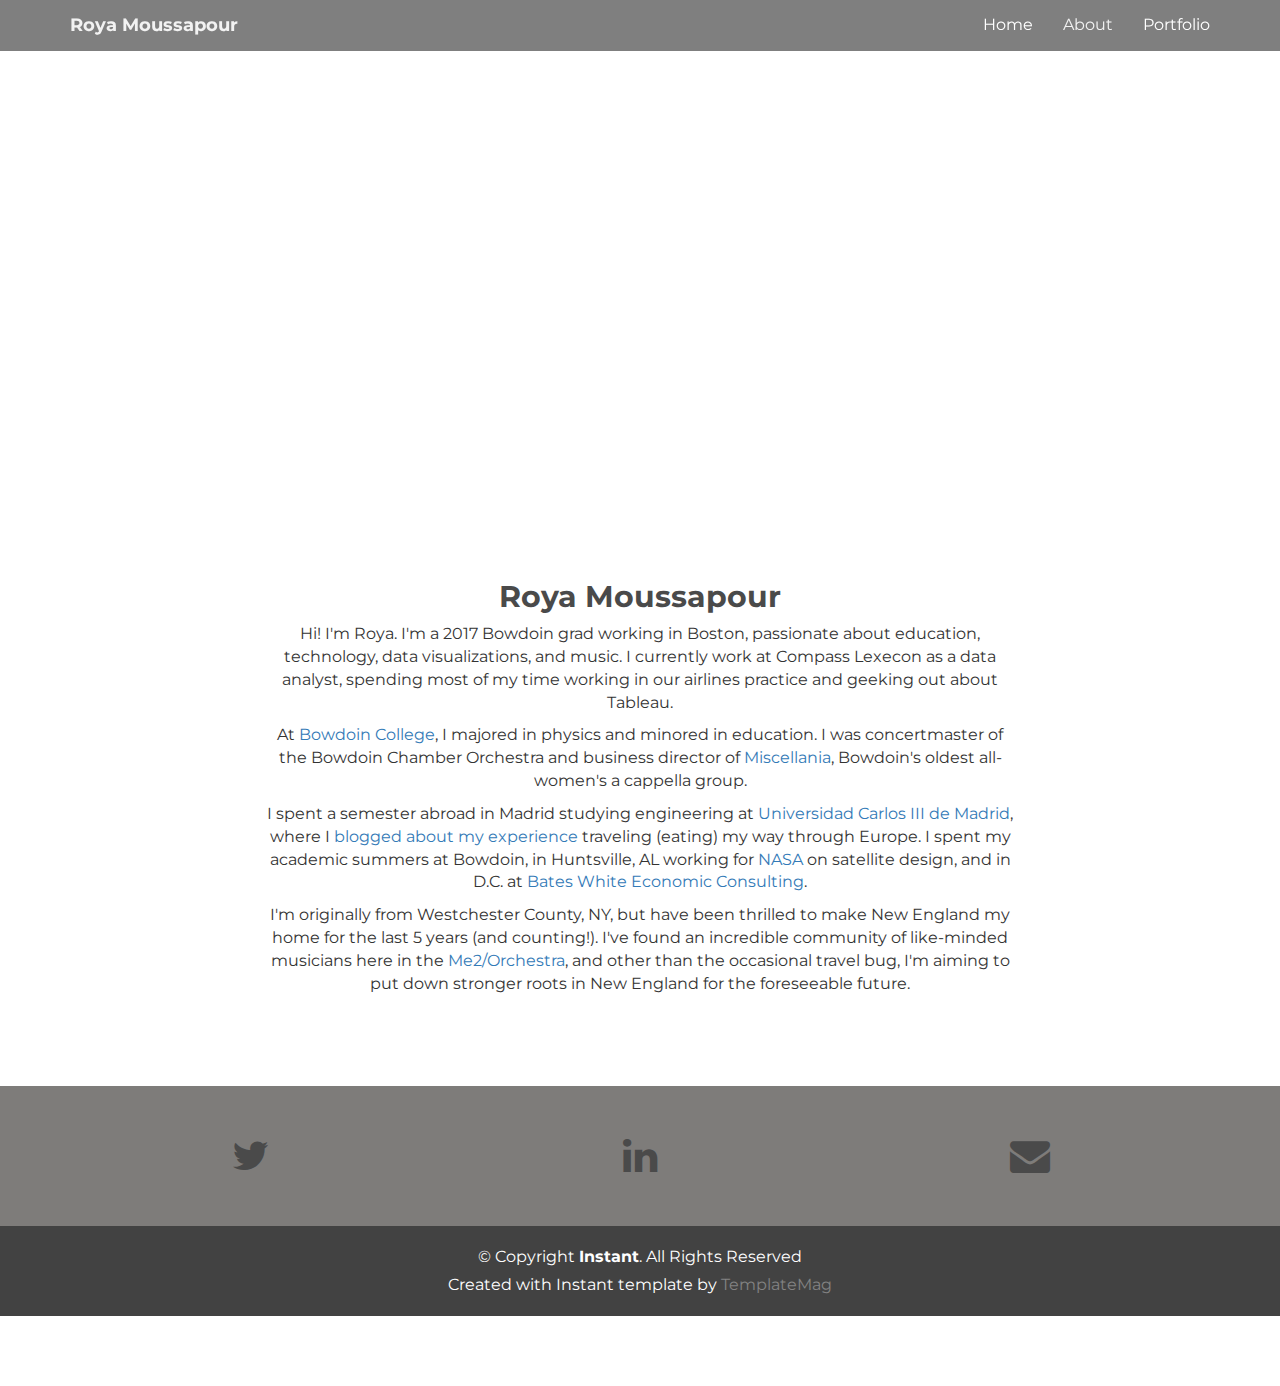
==== commit 1a44d5b6: "Update about.html" ====
--- a/about.html
+++ b/about.html
@@ -1,3 +1,14 @@
+<!-- Global site tag (gtag.js) - Google Analytics -->
+<script async src="https://www.googletagmanager.com/gtag/js?id=UA-130180392-1"></script>
+<script>
+  window.dataLayer = window.dataLayer || [];
+  function gtag(){dataLayer.push(arguments);}
+  gtag('js', new Date());
+
+  gtag('config', 'UA-130180392-1');
+</script>
+
+
 <!DOCTYPE html>
 <html lang="en">
 <head>
@@ -49,7 +60,7 @@
         <ul class="nav navbar-nav navbar-right">
           <li><a href="index.html">Home</a></li>
           <li class="active"><a href="about.html">About</a></li>
-          <li><a href="Portfolio.html" class="smoothscroll">Portfolio</a></li>
+          <li><a href="portfolio.html" class="smoothscroll">Portfolio</a></li>
         </ul>
       </div>
       <!--/.nav-collapse -->
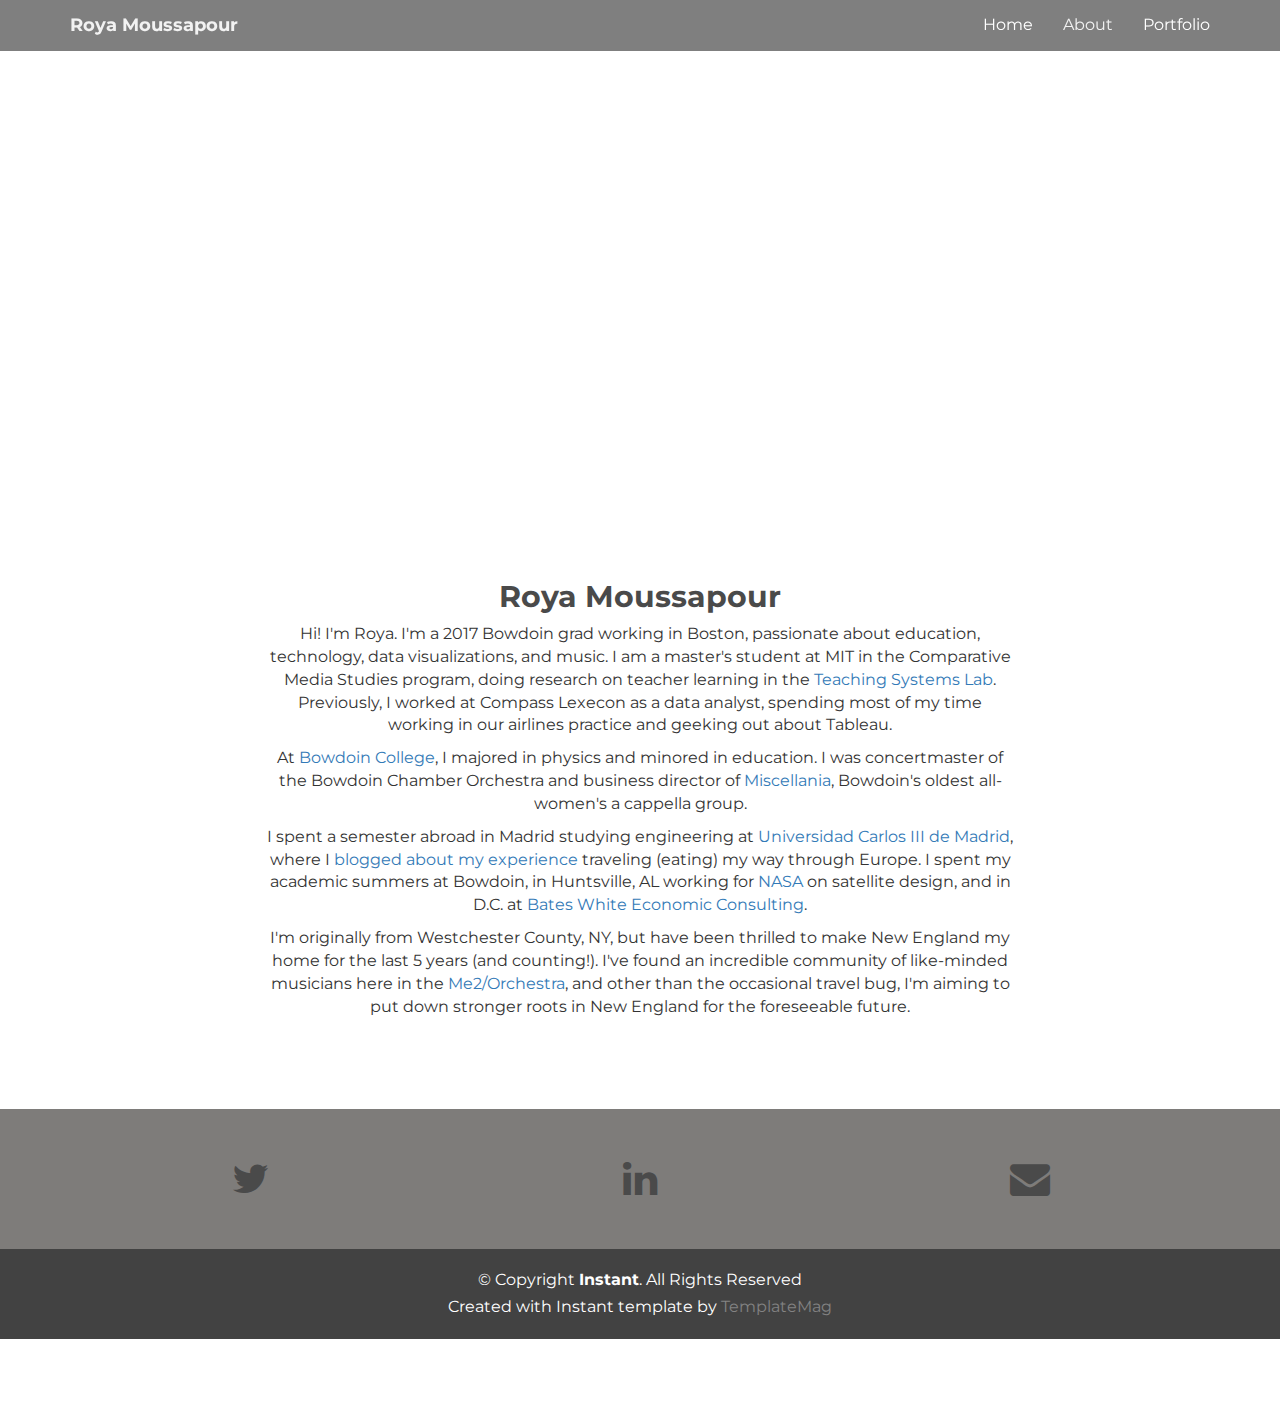
==== commit 586648e0: "Update about.html" ====
--- a/about.html
+++ b/about.html
@@ -82,7 +82,7 @@
     <div class="row centered mt mb">
       <div class="col-lg-8 col-lg-offset-2">
         <h2>Roya Moussapour</h2>
-        <p>Hi! I'm Roya. I'm a 2017 Bowdoin grad working in Boston, passionate about education, technology, data visualizations, and music. I currently work at Compass Lexecon as a data analyst, spending most of my time working in our airlines practice and geeking out about Tableau. </p>
+        <p>Hi! I'm Roya. I'm a 2017 Bowdoin grad working in Boston, passionate about education, technology, data visualizations, and music. I am a master's student at MIT in the Comparative Media Studies program, doing research on teacher learning in the <a href="https://tsl.mit.edu/" target="blank">Teaching Systems Lab</a>. Previously, I worked at Compass Lexecon as a data analyst, spending most of my time working in our airlines practice and geeking out about Tableau. </p>
         <p>At <a href="https://www.bowdoin.edu/" target="blank">Bowdoin College</a>, I majored in physics and minored in education. I was concertmaster of the Bowdoin Chamber Orchestra and business director of <a href="http://students.bowdoin.edu/miscellania/" target="blank">Miscellania</a>, Bowdoin's oldest all-women's a cappella group. </p>
         <p>I spent a semester abroad in Madrid studying engineering at <a href="https://www.uc3m.es/Home" target="blank">Universidad Carlos III de Madrid</a>, where I <a href="https://www.iesabroad.org/blogs/author/222131" target="blank">blogged about my experience</a> traveling (eating) my way through Europe. I spent my academic summers at Bowdoin, in Huntsville, AL working for <a href="https://www.nasa.gov/centers/marshall/home/index.html" target="blank">NASA</a> on satellite design, and in D.C. at <a href="https://bateswhite.com" target="blank">Bates White Economic Consulting</a>.</p>
         <p>I'm originally from Westchester County, NY, but have been thrilled to make New England my home for the last 5 years (and counting!). I've found an incredible community of like-minded musicians here in the <a href="https://me2orchestra.org/" target="blank">Me2/Orchestra</a>, and other than the occasional travel bug, I'm aiming to put down stronger roots in New England for the foreseeable future. </p>
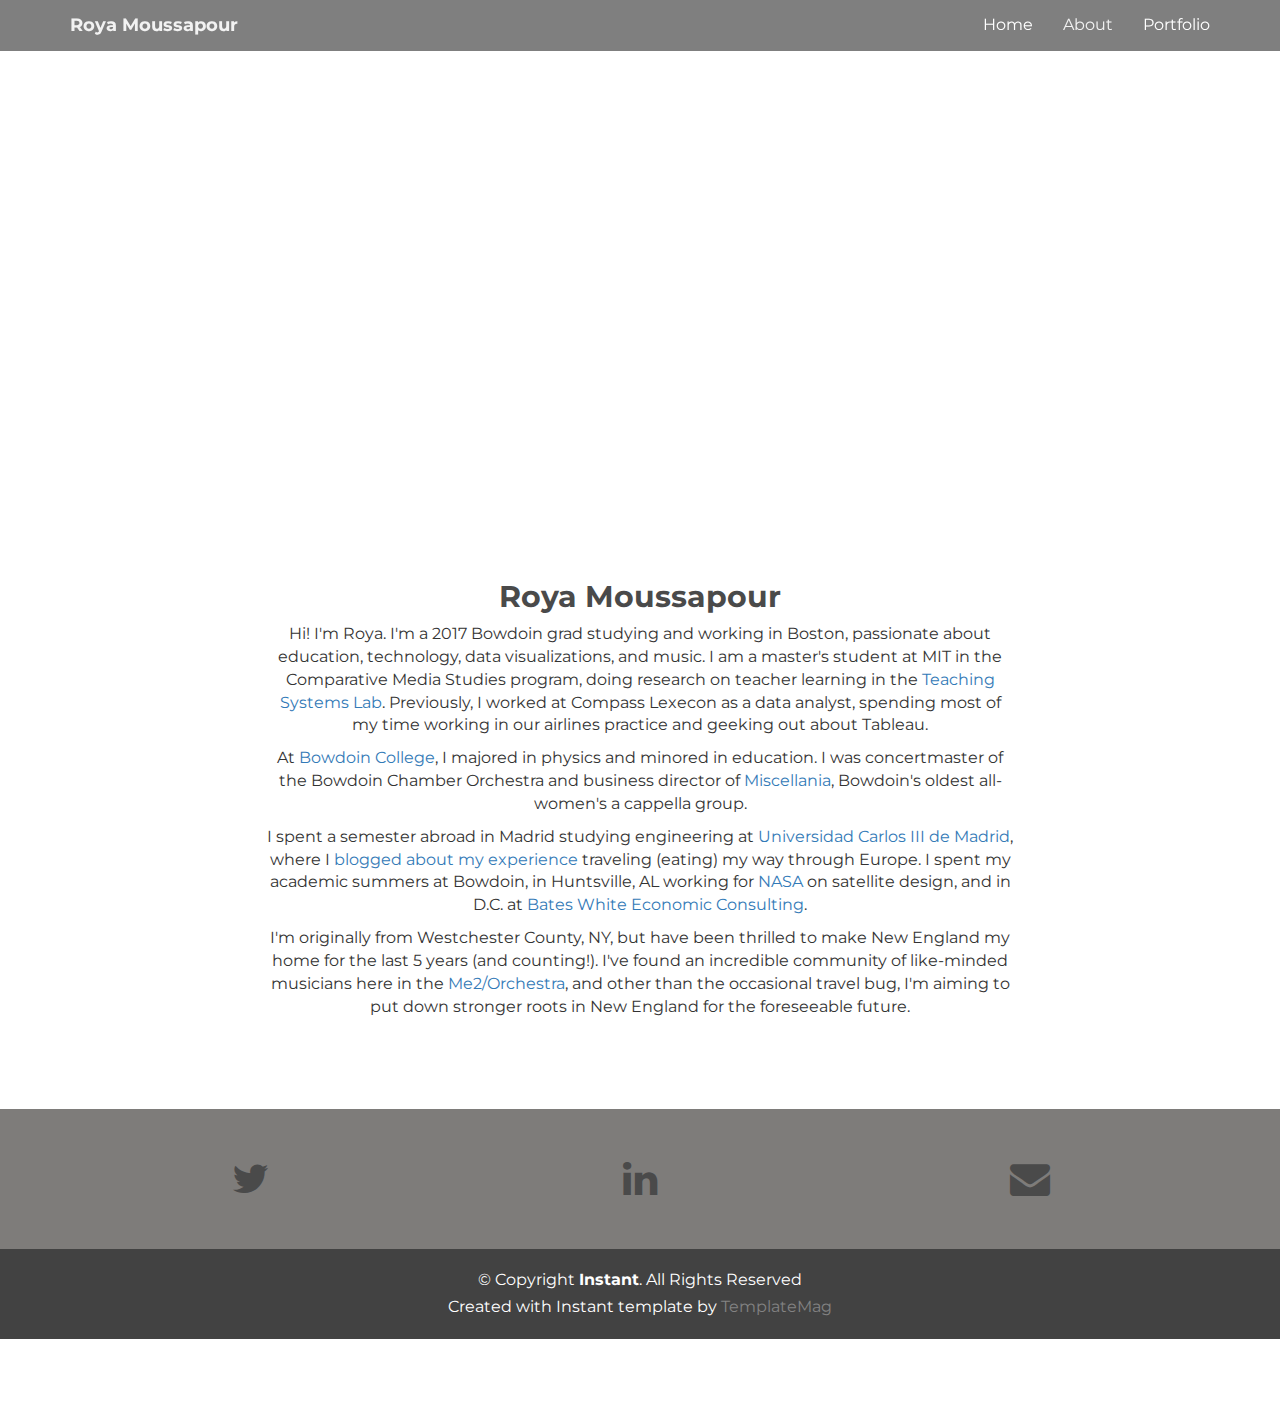
==== commit 2a3f8adc: "Update about.html" ====
--- a/about.html
+++ b/about.html
@@ -82,7 +82,7 @@
     <div class="row centered mt mb">
       <div class="col-lg-8 col-lg-offset-2">
         <h2>Roya Moussapour</h2>
-        <p>Hi! I'm Roya. I'm a 2017 Bowdoin grad working in Boston, passionate about education, technology, data visualizations, and music. I am a master's student at MIT in the Comparative Media Studies program, doing research on teacher learning in the <a href="https://tsl.mit.edu/" target="blank">Teaching Systems Lab</a>. Previously, I worked at Compass Lexecon as a data analyst, spending most of my time working in our airlines practice and geeking out about Tableau. </p>
+        <p>Hi! I'm Roya. I'm a 2017 Bowdoin grad studying and working in Boston, passionate about education, technology, data visualizations, and music. I am a master's student at MIT in the Comparative Media Studies program, doing research on teacher learning in the <a href="https://tsl.mit.edu/" target="blank">Teaching Systems Lab</a>. Previously, I worked at Compass Lexecon as a data analyst, spending most of my time working in our airlines practice and geeking out about Tableau. </p>
         <p>At <a href="https://www.bowdoin.edu/" target="blank">Bowdoin College</a>, I majored in physics and minored in education. I was concertmaster of the Bowdoin Chamber Orchestra and business director of <a href="http://students.bowdoin.edu/miscellania/" target="blank">Miscellania</a>, Bowdoin's oldest all-women's a cappella group. </p>
         <p>I spent a semester abroad in Madrid studying engineering at <a href="https://www.uc3m.es/Home" target="blank">Universidad Carlos III de Madrid</a>, where I <a href="https://www.iesabroad.org/blogs/author/222131" target="blank">blogged about my experience</a> traveling (eating) my way through Europe. I spent my academic summers at Bowdoin, in Huntsville, AL working for <a href="https://www.nasa.gov/centers/marshall/home/index.html" target="blank">NASA</a> on satellite design, and in D.C. at <a href="https://bateswhite.com" target="blank">Bates White Economic Consulting</a>.</p>
         <p>I'm originally from Westchester County, NY, but have been thrilled to make New England my home for the last 5 years (and counting!). I've found an incredible community of like-minded musicians here in the <a href="https://me2orchestra.org/" target="blank">Me2/Orchestra</a>, and other than the occasional travel bug, I'm aiming to put down stronger roots in New England for the foreseeable future. </p>
